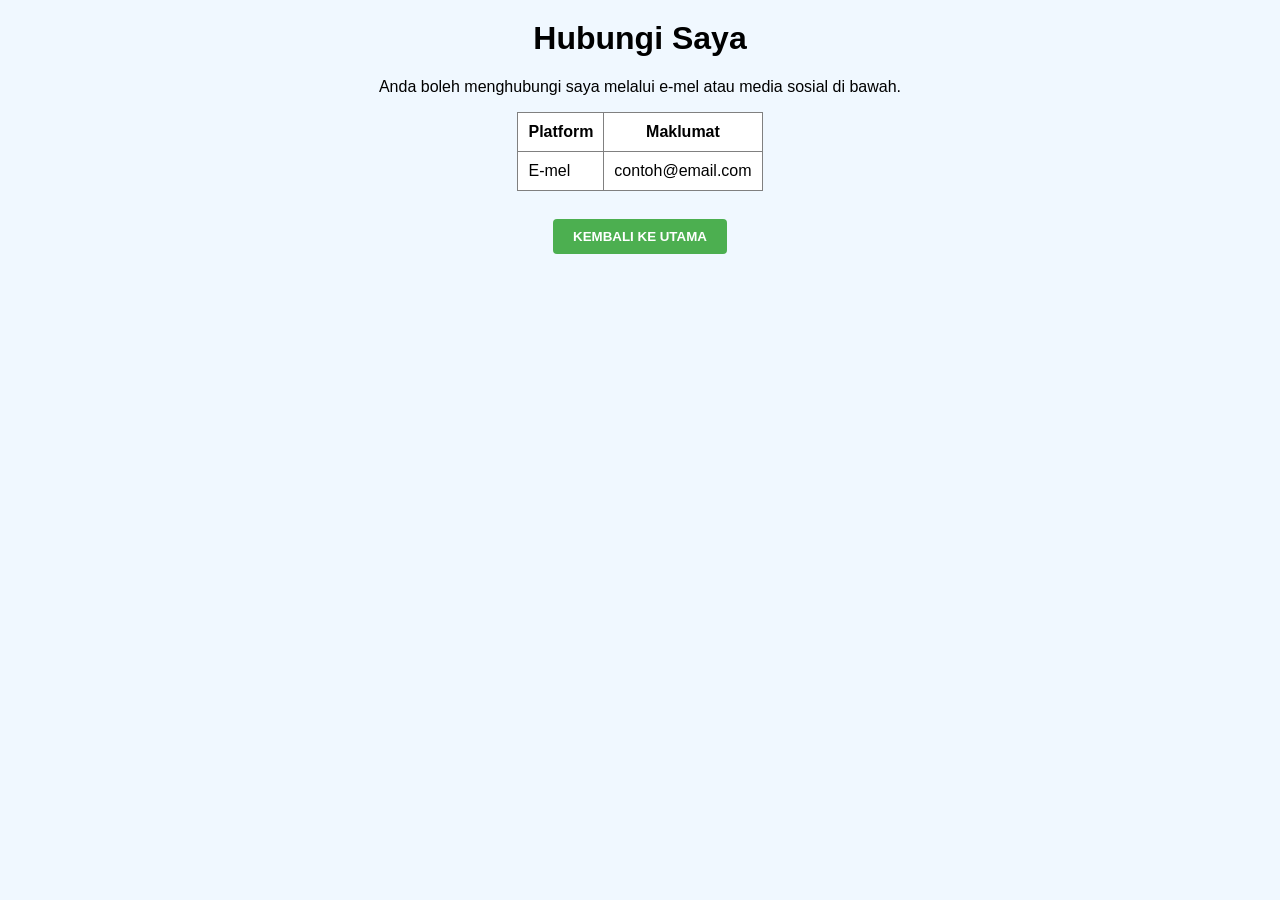
==== hubungisaya.html @ eb7abae3 "Create hubungisaya.html" ====
<html>
  <head>
    <title>HUBUNGI SAYA</title>
    <link rel="stylesheet" href="style.css">
  </head>
  <body>
    <center>
      <h1>Hubungi Saya</h1>
      <p>Anda boleh menghubungi saya melalui e-mel atau media sosial di bawah.</p>
      <table border="1">
        <tr>
          <th>Platform</th>
          <th>Maklumat</th>
        </tr>
        <tr>
          <td>E-mel</td>
          <td>contoh@email.com</td>
        </tr>
      </table>
      <br>
      <a href="index.html"><button>KEMBALI KE UTAMA</button></a>
    </center>
  </body>
</html>
---- style.css ----
/* Gaya untuk seluruh badan halaman */
body {
    font-family: Arial, sans-serif;
    background-color: #f0f8ff;
    margin: 20px;
}

/* Gaya untuk butang menu */
button {
    background-color: #4CAF50; /* Hijau */
    color: white;
    padding: 10px 20px;
    border: none;
    border-radius: 4px;
    cursor: pointer;
    font-weight: bold;
}

button:hover {
    background-color: #45a049;
}

/* Gaya untuk pautan muat turun */
a {
    text-decoration: none;
    color: blue;
}

/* Memastikan jadual berada di tengah dan mempunyai padding */
table {
    background-color: #ffffff;
    border-collapse: collapse;
    margin-bottom: 10px;
}

td, th {
    padding: 10px;
}
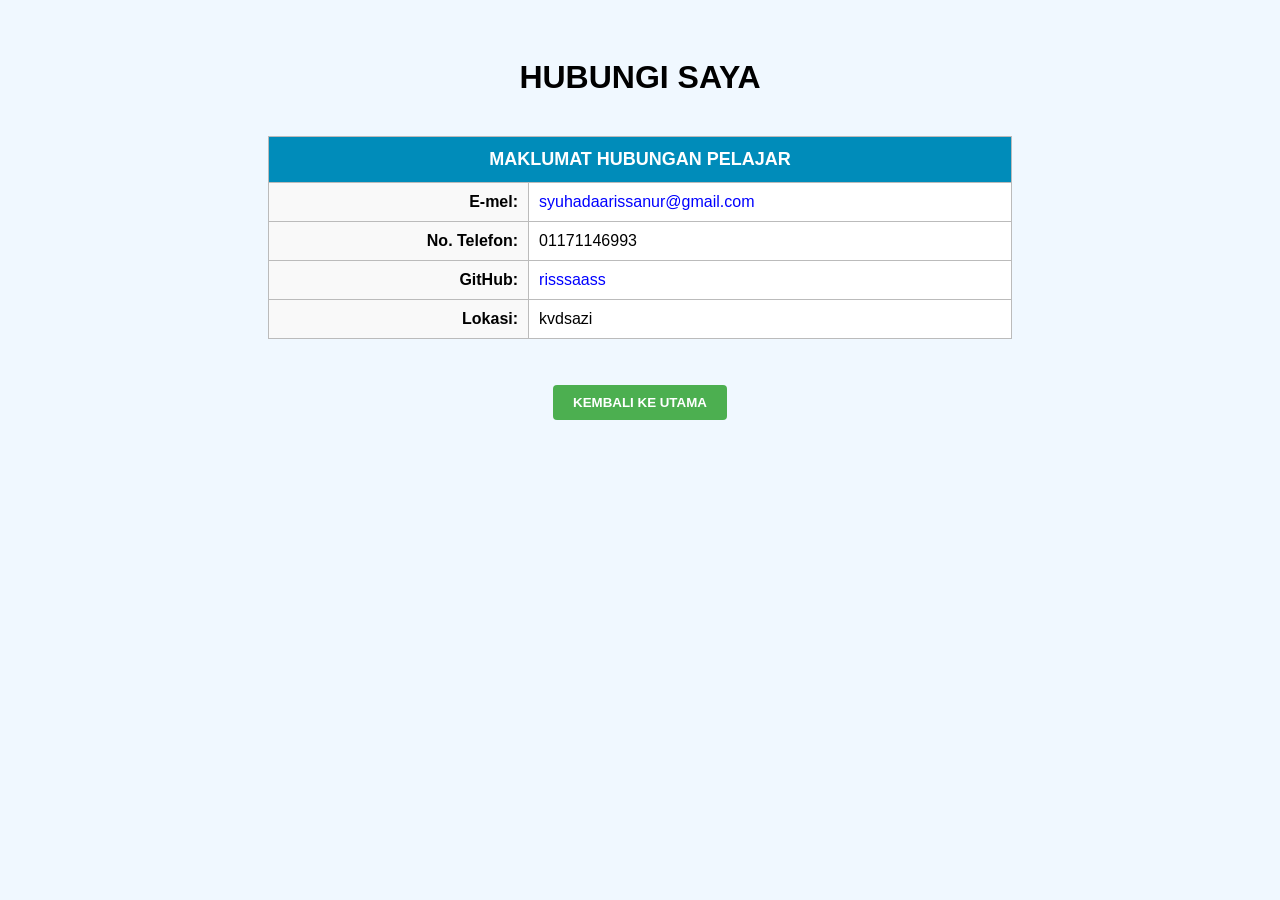
==== commit e63c4161: "Update hubungisaya.html" ====
--- a/hubungisaya.html
+++ b/hubungisaya.html
@@ -5,20 +5,47 @@
   </head>
   <body>
     <center>
-      <h1>Hubungi Saya</h1>
-      <p>Anda boleh menghubungi saya melalui e-mel atau media sosial di bawah.</p>
-      <table border="1">
+      <br>
+      <h1>HUBUNGI SAYA</h1>
+      <br>
+
+      <table width="60%" border="1" cellpadding="12" style="border-collapse: collapse; background-color: #ffffff; border-color: #bbbbbb;">
+        
         <tr>
-          <th>Platform</th>
-          <th>Maklumat</th>
+          <th colspan="2" style="background-color: #008CBA; color: white; font-size: 18px; padding: 12px;">
+            MAKLUMAT HUBUNGAN PELAJAR
+          </th>
         </tr>
+        
         <tr>
-          <td>E-mel</td>
-          <td>contoh@email.com</td>
+          <td width="35%" align="right" bgcolor="#f9f9f9"><b>E-mel:</b></td>
+          <td>
+            <a href="mailto:syuhadaarissanur@gmail.com">syuhadaarissanur@gmail.com</a>
+          </td>
         </tr>
+
+        <tr>
+          <td align="right" bgcolor="#f9f9f9"><b>No. Telefon:</b></td>
+          <td>01171146993</td>
+        </tr>
+
+        <tr>
+          <td align="right" bgcolor="#f9f9f9"><b>GitHub:</b></td>
+          <td>
+            <a href="https://github.com/risssaass" target="_blank">risssaass</a>
+          </td>
+        </tr>
+
+        <tr>
+          <td align="right" bgcolor="#f9f9f9"><b>Lokasi:</b></td>
+          <td>kvdsazi</td>
+        </tr>
+
       </table>
-      <br>
+
+      <br><br>
       <a href="index.html"><button>KEMBALI KE UTAMA</button></a>
+      <br><br>
     </center>
   </body>
 </html>
